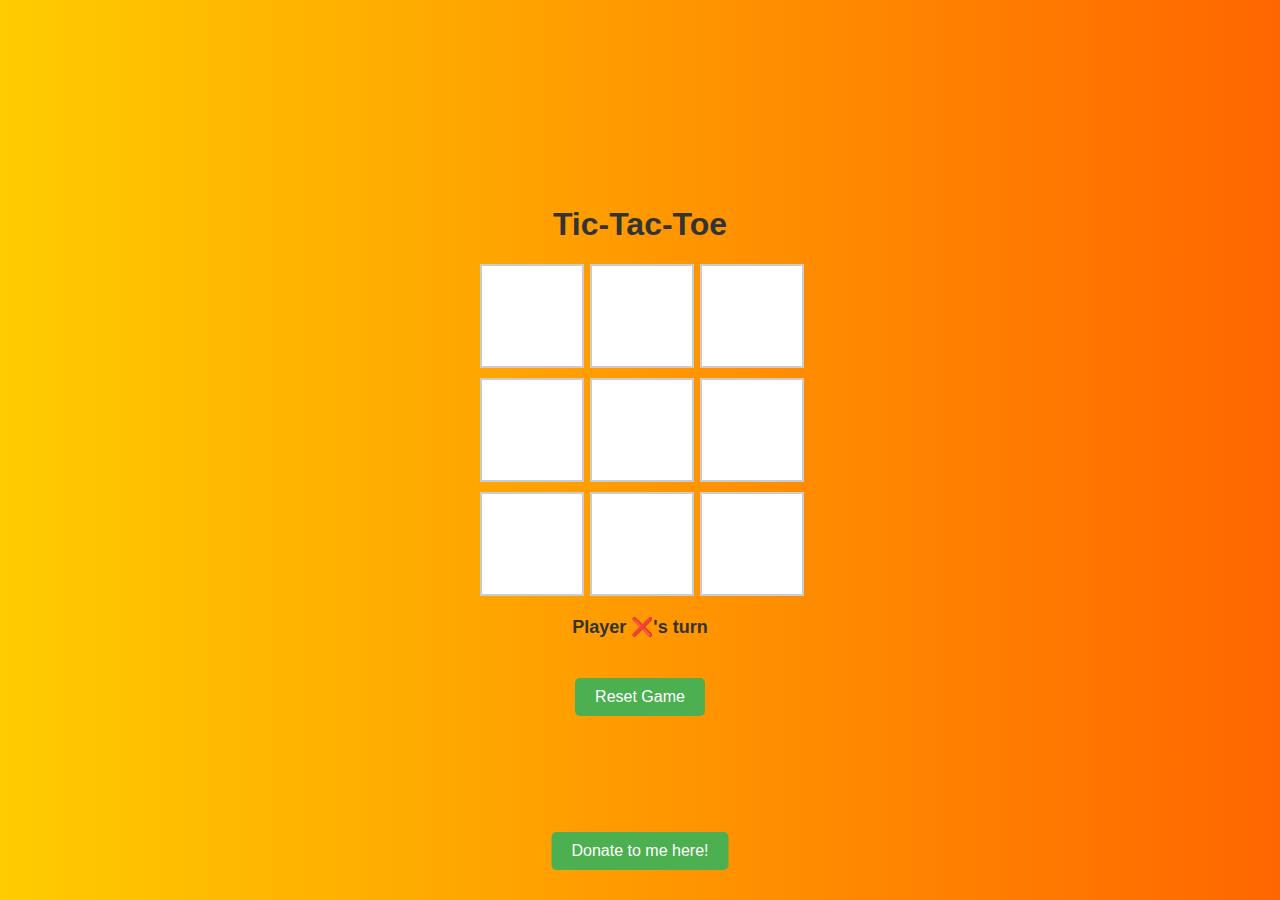
==== index.html @ d3e74cc7 "Add files via upload" ====
<!DOCTYPE html>
<html lang="en">
<head>
    <meta charset="UTF-8">
    <meta name="viewport" content="width=device-width, initial-scale=1.0">
    <link rel="stylesheet" href="tac.css">
    <title>Tic-Tac-Toe</title>
</head>
<body>
    <div class="game-container">
        <h1>Tic-Tac-Toe</h1>
        <div class="board" id="board"></div>
        <div class="status" id="status"></div>
        <div class="win-message" id="winMessage"></div>
        <button class="reset-btn" onclick="resetGame()">Reset Game</button>
    </div>

    <a href="https://www.buymeacoffee.com/easywebdevs11" target = "_blank">Donate to me here!</a>

    <script src="toe.js"></script>
</body>
</html>
---- tac.css ----
body {
    font-family: 'Segoe UI', Tahoma, Geneva, Verdana, sans-serif;
    margin: 0;
    padding: 0;
    display: flex;
    align-items: center;
    justify-content: center;
    height: 100vh;
    background: linear-gradient(to right, #ffcc00, #ff6600);
    height: 100vh;
    margin: 0;
    display: flex;
    align-items: center;
    justify-content: center;
    font-family: Arial, sans-serif;
    color: white;
      
}

.game-container {
    text-align: center;
}

h1 {
    color: #333;
}

.board {
    display: grid;
    grid-template-columns: repeat(3, 100px);
    grid-gap: 10px;
    margin-top: 20px;
}

.cell {
    width: 100px;
    height: 100px;
    font-size: 24px;
    border: 2px solid #ccc;
    display: flex;
    align-items: center;
    justify-content: center;
    cursor: pointer;
    background-color: #fff;
    transition: background-color 0.3s ease-in-out;
}

.cell:hover {
    background-color: #e0e0e0;
}

.status, .win-message {
    margin-top: 20px;
    font-size: 18px;
    font-weight: bold;
    color: #333;
}

.reset-btn {
    margin-top: 20px;
    padding: 10px 20px;
    font-size: 16px;
    cursor: pointer;
    background-color: #4caf50;
    color: #fff;
    border: none;
    border-radius: 5px;
    transition: background-color 0.3s ease-in-out;
}

.reset-btn:hover {
    background-color: #45a049;
}

body p {
    font-family: Arial, sans-serif;
    color: #333;
    font-size: 16px;
    line-height: 1.5;
    margin-bottom: 20px;
    text-align: unset;
}

a {
    position: fixed;
    bottom: 0;
    left: 50%;
    transform: translateX(-50%);
    display: block;
    margin-top: 20px;
    color: #333;
    text-decoration: none;
    margin-bottom: 30px;
    display: inline-block;
    padding: 10px 20px;
    background-color: #4caf50;
    color: #fff;
    text-decoration: none;
    border-radius: 5px;
    transition: background-color 0.3s ease;
}

a.button:hover {
    background-color: #45a049;
}
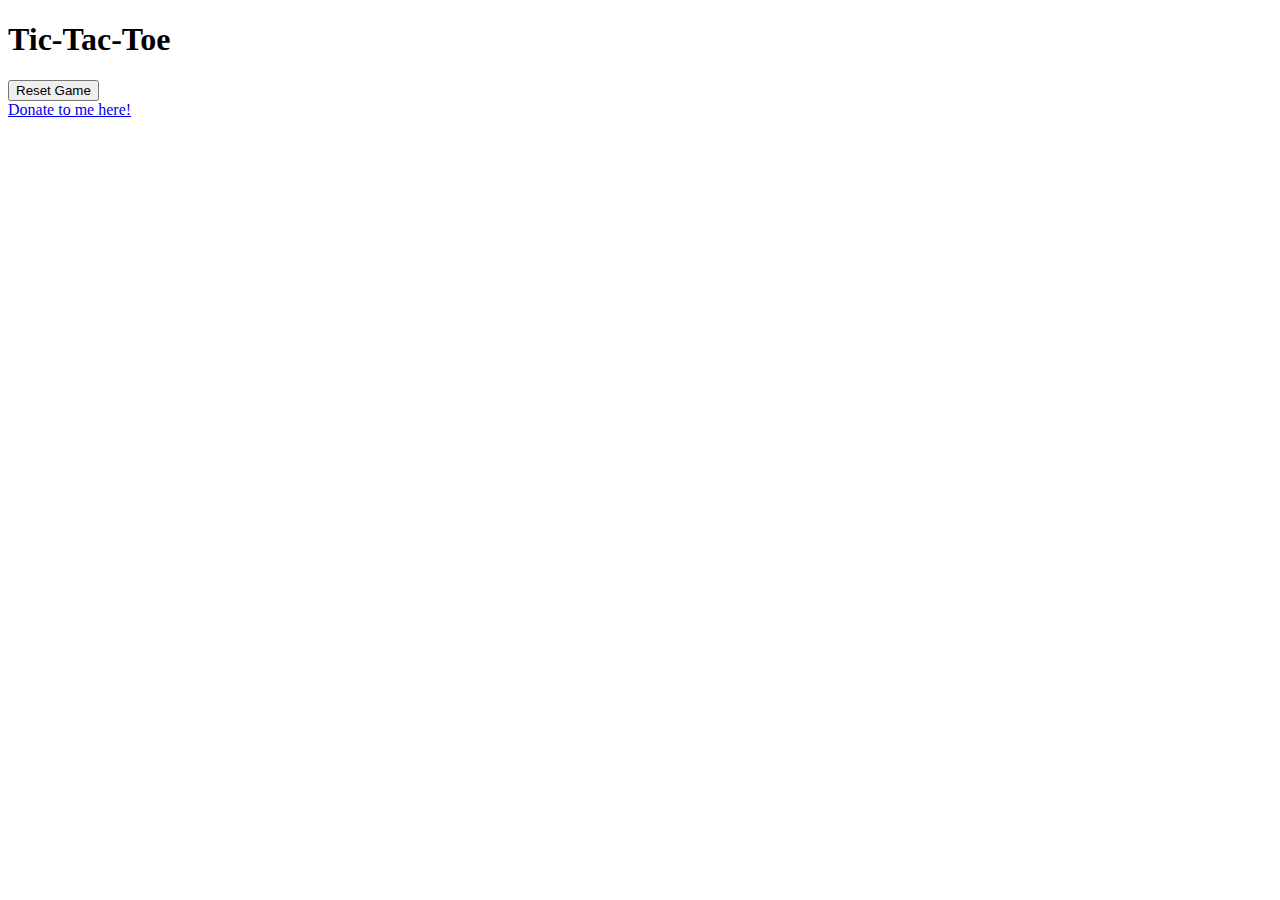
==== commit d099e78f: "Update index.html" ====
--- a/index.html
+++ b/index.html
@@ -3,7 +3,7 @@
 <head>
     <meta charset="UTF-8">
     <meta name="viewport" content="width=device-width, initial-scale=1.0">
-    <link rel="stylesheet" href="tac.css">
+    <link rel="stylesheet" href="style.css">
     <title>Tic-Tac-Toe</title>
 </head>
 <body>
@@ -17,6 +17,6 @@
 
     <a href="https://www.buymeacoffee.com/easywebdevs11" target = "_blank">Donate to me here!</a>
 
-    <script src="toe.js"></script>
+    <script src="main.js"></script>
 </body>
 </html>
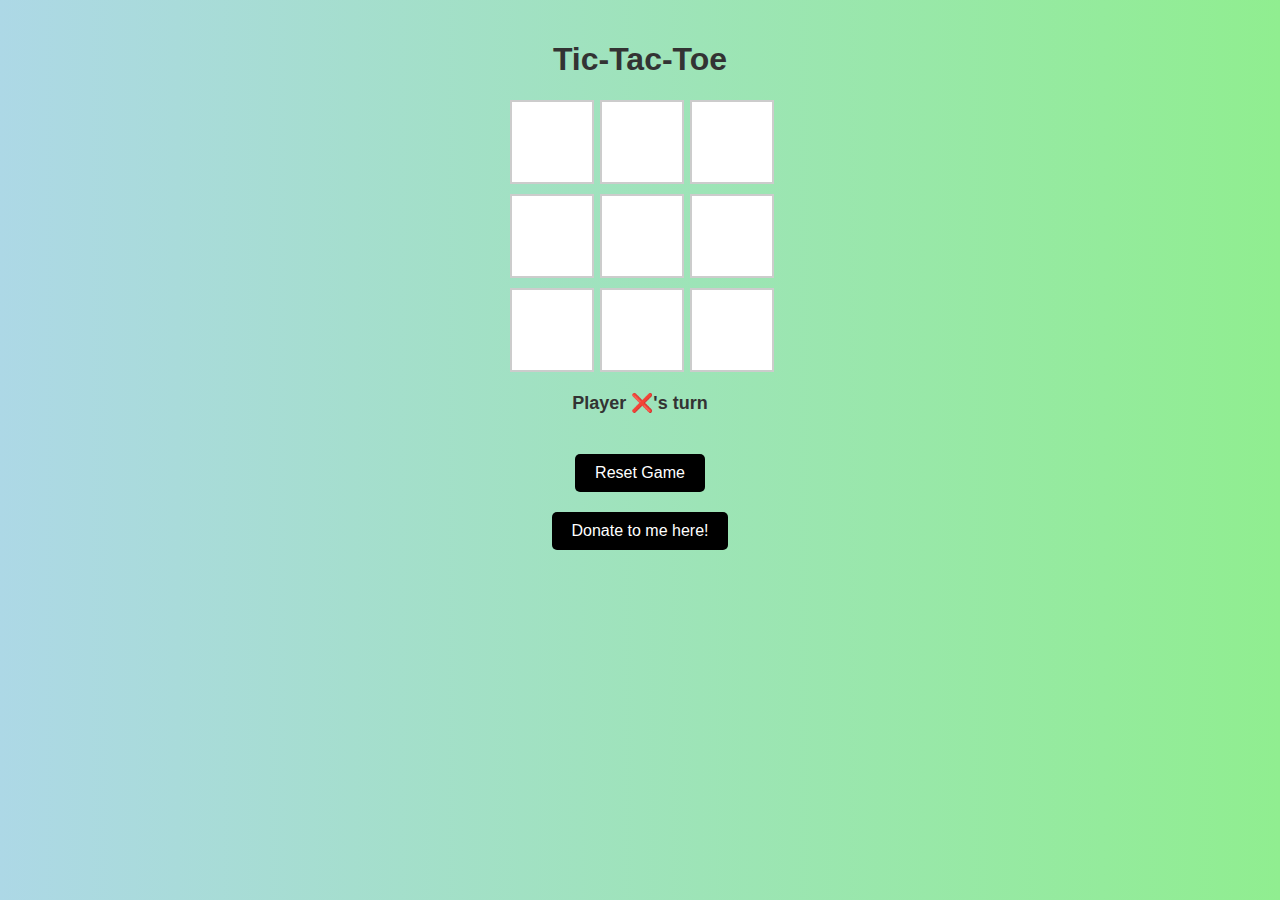
==== commit 3fda027a: "Update index.html" ====
--- a/index.html
+++ b/index.html
@@ -3,7 +3,7 @@
 <head>
     <meta charset="UTF-8">
     <meta name="viewport" content="width=device-width, initial-scale=1.0">
-    <link rel="stylesheet" href="style.css">
+    <link rel="stylesheet" href="tac.css">
     <title>Tic-Tac-Toe</title>
 </head>
 <body>
@@ -17,6 +17,6 @@
 
     <a href="https://www.buymeacoffee.com/easywebdevs11" target = "_blank">Donate to me here!</a>
 
-    <script src="main.js"></script>
+    <script src="toe.js"></script>
 </body>
 </html>
--- a/tac.css
+++ b/tac.css
@@ -0,0 +1,81 @@
+body {
+    font-family: 'Segoe UI', Tahoma, Geneva, Verdana, sans-serif;
+    display: flex;
+    flex-direction: column;
+    align-items: center;
+    background: linear-gradient(to right, lightblue, lightgreen);
+    height: 100vh;
+    margin: 0;
+    color: white;
+}
+
+.game-container {
+    text-align: center;
+    margin-top: 20px;
+}
+
+h1 {
+    color: #333;
+}
+
+.board {
+    display: grid;
+    grid-template-columns: repeat(3, 80px);
+    grid-gap: 10px;
+    margin-top: 20px;
+}
+
+.cell {
+    width: 80px;
+    height: 80px;
+    font-size: 20px;
+    border: 2px solid #ccc;
+    display: flex;
+    align-items: center;
+    justify-content: center;
+    cursor: pointer;
+    background-color: #fff;
+    transition: background-color 0.3s ease-in-out;
+}
+
+.cell:hover {
+    background-color: #e0e0e0;
+}
+
+.status, .win-message {
+    margin-top: 20px;
+    font-size: 18px;
+    font-weight: bold;
+    color: #333;
+}
+
+.reset-btn {
+    margin-top: 20px;
+    padding: 10px 20px;
+    font-size: 16px;
+    cursor: pointer;
+    background-color: black;
+    color: #fff;
+    border: none;
+    border-radius: 5px;
+    transition: background-color 0.3s ease-in-out;
+}
+
+.reset-btn:hover {
+    background-color: rgb(103, 206, 240);
+}
+
+a {
+    margin-top: 20px;
+    color: #333;
+    text-decoration: none;
+    padding: 10px 20px;
+    background-color: black;
+    color: #fff;
+    border-radius: 5px;
+    transition: background-color 0.3s ease;
+}
+
+a:hover {
+    background-color: #45a049;
+}
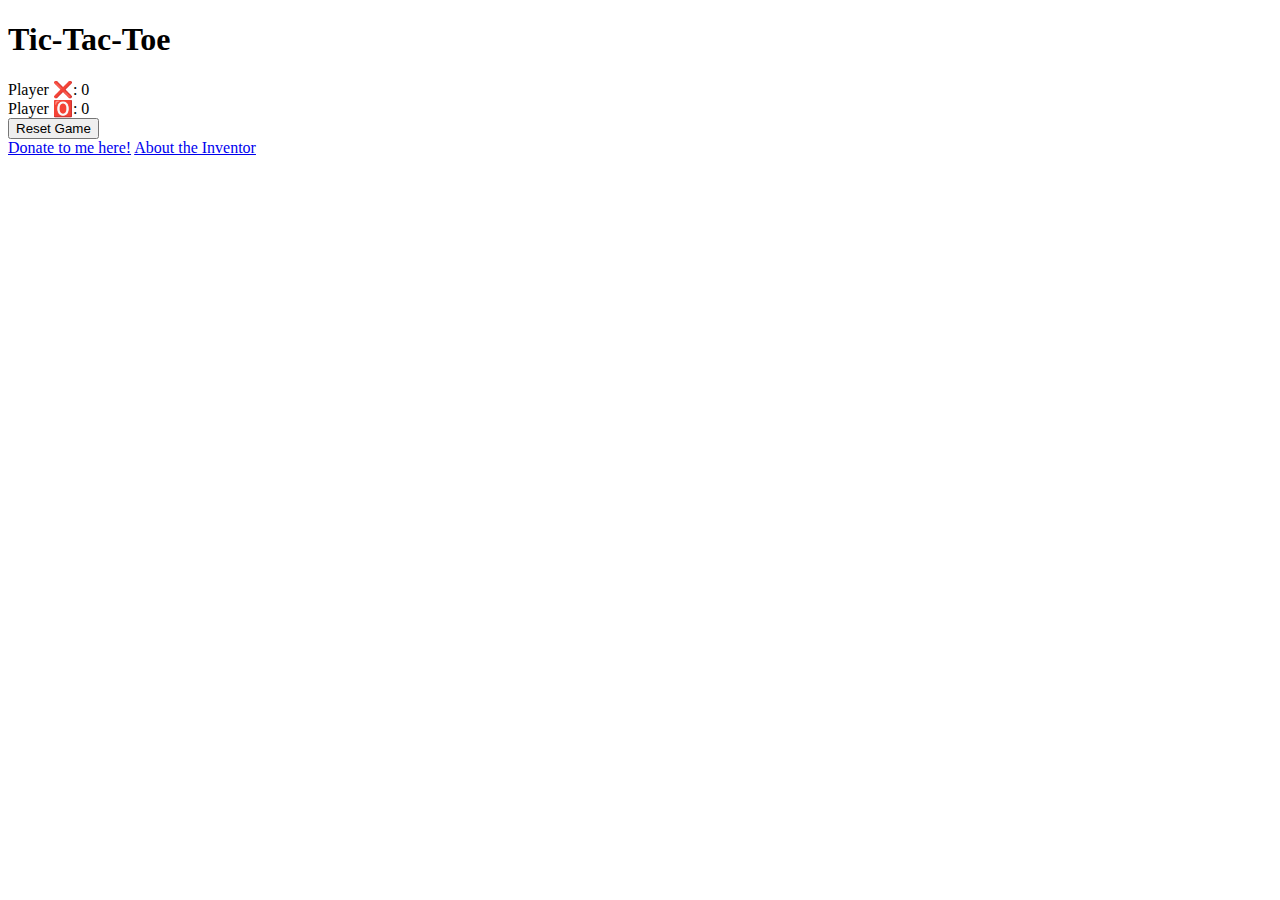
==== commit 8534af4a: "Update index.html" ====
--- a/index.html
+++ b/index.html
@@ -3,20 +3,25 @@
 <head>
     <meta charset="UTF-8">
     <meta name="viewport" content="width=device-width, initial-scale=1.0">
-    <link rel="stylesheet" href="tac.css">
+    <link rel="stylesheet" href="style.css">
     <title>Tic-Tac-Toe</title>
 </head>
 <body>
+
     <div class="game-container">
         <h1>Tic-Tac-Toe</h1>
+        <div class="scores" id="scores">
+            <div class="player-score" id="playerXScore">Player ❌: 0</div>
+            <div class="player-score" id="playerOScore">Player 🅾️: 0</div>
+        </div>
         <div class="board" id="board"></div>
         <div class="status" id="status"></div>
         <div class="win-message" id="winMessage"></div>
         <button class="reset-btn" onclick="resetGame()">Reset Game</button>
     </div>
 
-    <a href="https://www.buymeacoffee.com/easywebdevs11" target = "_blank">Donate to me here!</a>
-
-    <script src="toe.js"></script>
+    <a href="https://www.buymeacoffee.com/easywebdevs11" target="_blank">Donate to me here!</a>
+    <a href="./abouttheinventor.html">About the Inventor</a>
+    <script src="script.js"></script>
 </body>
 </html>
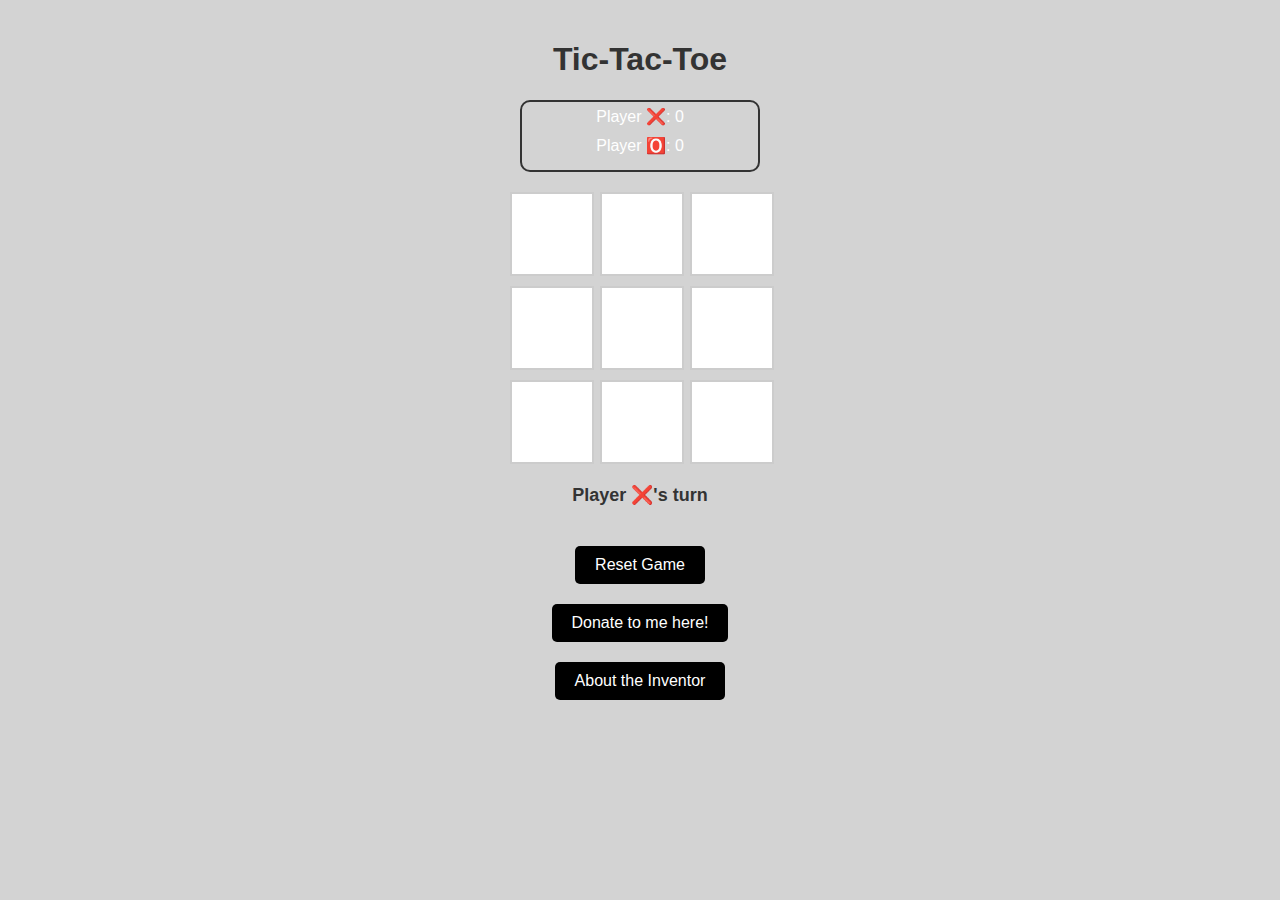
==== commit 91935274: "Update index.html" ====
--- a/index.html
+++ b/index.html
@@ -3,7 +3,7 @@
 <head>
     <meta charset="UTF-8">
     <meta name="viewport" content="width=device-width, initial-scale=1.0">
-    <link rel="stylesheet" href="style.css">
+    <link rel="stylesheet" href="tac.css">
     <title>Tic-Tac-Toe</title>
 </head>
 <body>
@@ -22,6 +22,6 @@
 
     <a href="https://www.buymeacoffee.com/easywebdevs11" target="_blank">Donate to me here!</a>
     <a href="./abouttheinventor.html">About the Inventor</a>
-    <script src="script.js"></script>
+    <script src="toe.js"></script>
 </body>
 </html>
--- a/tac.css
+++ b/tac.css
@@ -0,0 +1,118 @@
+body {
+    font-family: 'Segoe UI', Tahoma, Geneva, Verdana, sans-serif;
+    display: flex;
+    flex-direction: column;
+    align-items: center;
+    background-color: lightgray;
+    margin: 0;
+    color: white;
+}
+
+.game-container {
+    text-align: center;
+    margin-top: 20px;
+}
+
+h1 {
+    color: #333;
+}
+
+.board {
+    display: grid;
+    grid-template-columns: repeat(3, 80px);
+    grid-gap: 10px;
+    margin-top: 20px;
+}
+
+.cell {
+    width: 80px;
+    height: 80px;
+    font-size: 20px;
+    border: 2px solid #ccc;
+    display: flex;
+    align-items: center;
+    justify-content: center;
+    cursor: pointer;
+    background-color: #fff;
+    transition: background-color 0.3s ease-in-out;
+}
+
+.cell:hover {
+    background-color: #e0e0e0;
+}
+
+.status, .win-message {
+    margin-top: 20px;
+    font-size: 18px;
+    font-weight: bold;
+    color: #333;
+}
+
+.reset-btn {
+    margin-top: 20px;
+    padding: 10px 20px;
+    font-size: 16px;
+    cursor: default;
+    background-color: black;
+    color: #fff;
+    border: none;
+    border-radius: 5px;
+    transition: background-color 0.3s ease-in-out;
+}
+
+.reset-btn:hover {
+    background-color: rgb(103, 206, 240);
+}
+
+a {
+    margin-top: 20px;
+    color: #333;
+    text-decoration: none;
+    padding: 10px 20px;
+    background-color: black;
+    color: #fff;
+    border-radius: 5px;
+    transition: background-color 0.3s ease;
+}
+
+a:hover {
+    background-color: #45a049;
+}
+
+body {
+    font-family: 'Segoe UI', Tahoma, Geneva, Verdana, sans-serif;
+    display: flex;
+    flex-direction: column;
+    align-items: center;
+    height: 100vh;
+    margin: 0;
+    color: white;
+}
+
+body {
+    font-family: 'Segoe UI', Tahoma, Geneva, Verdana, sans-serif;
+    display: flex;
+    flex-direction: column;
+    align-items: center;
+    height: 100vh;
+    margin: 0;
+    color: white;
+    text-align: left;
+}
+
+.content-container {
+    display: flex;
+    align-items: center;
+}
+
+.scores {
+    border: 2px solid #333; 
+    border-radius: 10px; 
+    padding: 5px;
+    margin-right: 10px; 
+    margin-left: 10px;
+}
+
+.player-score {
+    margin-bottom: 10px;
+}
